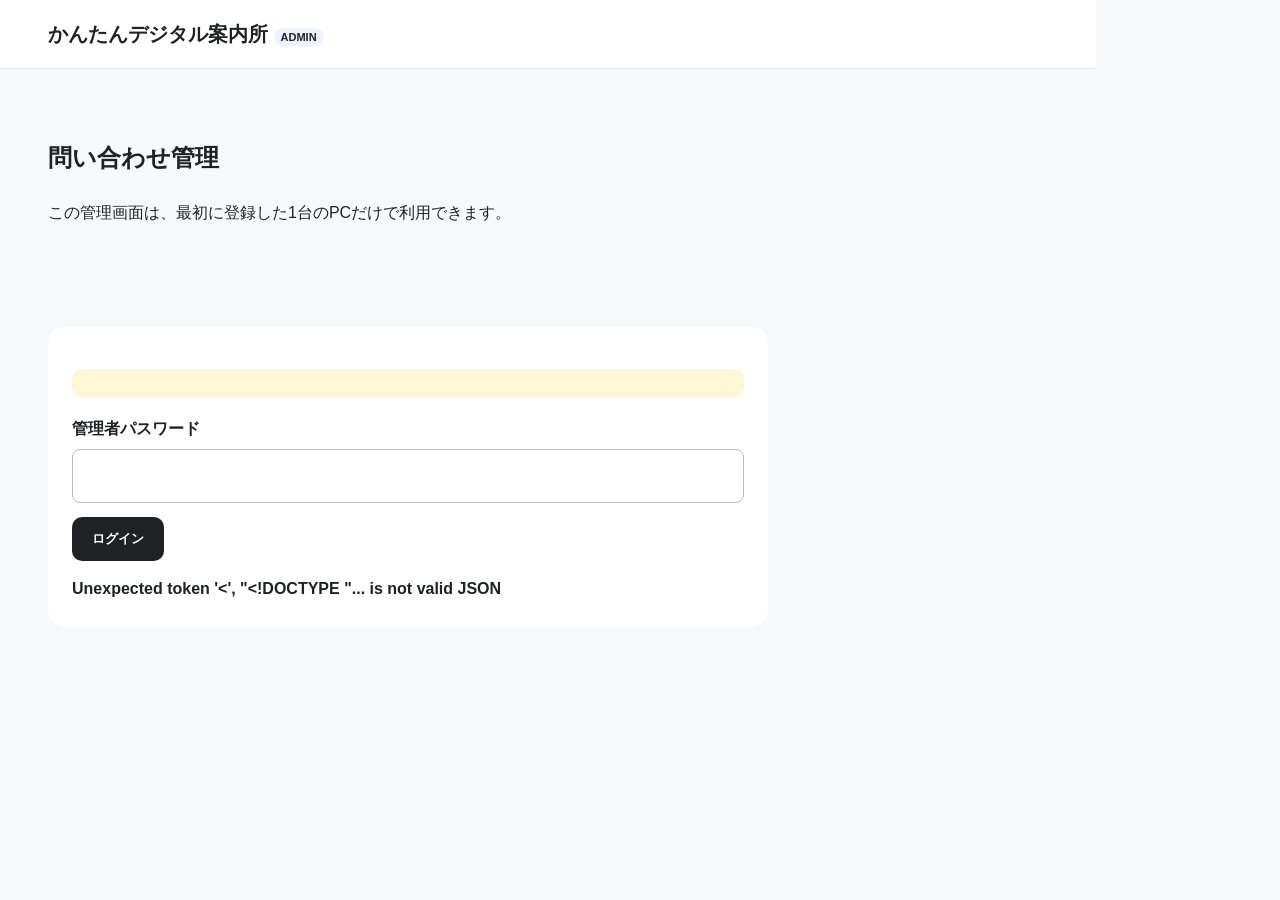
==== admin/index.html @ 95f30b55 "Add files via upload" ====
<!doctype html><html lang="ja"><head><meta charset="utf-8"><meta name="viewport" content="width=device-width,initial-scale=1"><meta name="robots" content="noindex,nofollow"><title>問い合わせ管理</title><link rel="stylesheet" href="../style.css"></head><body><header><div class="wrap"><a class="logo" href="../index.html">かんたんデジタル案内所 <span>ADMIN</span></a></div></header><main class="wrap"><section class="pagehead"><h1>問い合わせ管理</h1><p>この管理画面は、最初に登録した1台のPCだけで利用できます。</p></section>
<section id="loginPanel" class="form adminlogin" hidden><div id="loginNotice" class="notice"></div><label for="adminPassword">管理者パスワード</label><input id="adminPassword" type="password" autocomplete="current-password"><button id="loginButton" class="button" type="button">ログイン</button><div id="loginStatus" class="status"></div></section>
<section id="adminPanel" hidden><div class="adminbar"><button data-filter="unanswered">未回答</button><button data-filter="answered">回答済み</button><button data-filter="all">すべて</button><button id="reload">更新</button><button id="logout">ログアウト</button><button id="unregister" class="dangerbutton">このPCの管理者登録を解除</button></div><div id="adminStatus" class="status"></div><div id="list" class="adminlist"></div></section>
</main><script src="admin.js"></script></body></html>
---- style.css ----
:root{font-family:-apple-system,BlinkMacSystemFont,"Segoe UI","Noto Sans JP",sans-serif;color:#202124;background:#f7f8fa}*{box-sizing:border-box}body{margin:0;line-height:1.75}a{color:inherit}.wrap{width:min(100% - 32px,1000px);margin:auto}header{background:#fff;border-bottom:1px solid #e5e7eb;position:sticky;top:0;z-index:5}header .wrap{min-height:68px;display:flex;align-items:center;justify-content:space-between;gap:18px}.logo{text-decoration:none;font-weight:800;font-size:20px}.logo span{font-size:11px;background:#eef2ff;padding:3px 7px;border-radius:99px}nav{display:flex;gap:18px}nav a{text-decoration:none;font-weight:600}.hero{padding:72px 0 42px}.eyebrow{font-weight:700}.hero h1{font-size:clamp(34px,7vw,58px);line-height:1.2;margin:8px 0 18px}.hero>p:last-child{font-size:18px;max-width:700px}.ad{margin:0 0 52px}.ad small{display:block;text-align:center;color:#777}.adbox{min-height:100px;border:1px dashed #bbb;background:#fff;display:grid;place-content:center;text-align:center;color:#666}.adbox span{font-size:12px}section{margin-bottom:64px}h2{font-size:28px}.lead{color:#555}.cards{display:grid;grid-template-columns:repeat(2,1fr);gap:16px}.card{background:#fff;border:1px solid #e2e5e9;border-radius:16px;padding:24px;text-decoration:none;box-shadow:0 2px 8px #00000008;display:flex;flex-direction:column;gap:5px}.card b{font-size:21px}.card span{color:#555}.card em{font-style:normal;font-size:12px;margin-top:8px}.feedback{background:#fff;border-radius:18px;padding:30px}.button{display:inline-block;background:#202124;color:white;text-decoration:none;padding:13px 20px;border-radius:10px;font-weight:700}footer{text-align:center;padding:32px;color:#666;border-top:1px solid #ddd;background:white}.pagehead{padding:48px 0 20px}.topics{background:white;border-radius:16px;padding:20px}.topics li{margin:8px 0}.form{background:white;border-radius:16px;padding:24px;max-width:720px}.form label{display:block;font-weight:700;margin:16px 0 6px}.form input,.form select,.form textarea{width:100%;padding:12px;border:1px solid #bbb;border-radius:8px;font:inherit}.form textarea{min-height:180px}.notice{background:#fff7d6;padding:14px;border-radius:10px;margin:18px 0}.form button{border:0;cursor:pointer}.req{font-size:11px;margin-left:5px}.status{margin-top:14px;font-weight:700}@media(max-width:650px){header .wrap{align-items:flex-start;flex-direction:column;padding:14px 0}nav{font-size:14px;gap:12px}.hero{padding-top:45px}.cards{grid-template-columns:1fr}.card{padding:20px}h2{font-size:24px}}

/* Ninja AdMax responsive placement */
.ad-pc{position:fixed;right:12px;top:92px;width:160px;min-height:600px;text-align:center;z-index:3}
.ad-pc small,.ad-mobile small{display:block;color:#777;font-size:11px;margin-bottom:4px}
.ad-mobile{display:none;text-align:center;margin:18px auto 36px;min-height:50px;overflow:hidden}
@media (min-width:1200px){body{padding-right:184px}}
@media (max-width:1199px){.ad-pc{display:none}.ad-mobile{display:block}body{padding-right:0}}
.subbutton{display:inline-block;margin-left:12px;padding:11px 14px;border:1px solid #bbb;border-radius:10px;text-decoration:none;background:#fff}.successbox{text-align:center;padding:16px}.ticket{font-size:clamp(28px,7vw,44px);font-weight:900;letter-spacing:.08em;background:#f1f5f9;border-radius:12px;padding:14px;margin:10px 0 18px}.resultbox{margin-top:20px}.resultbox dl{display:grid;grid-template-columns:90px 1fr;gap:6px 12px}.resultbox dt{font-weight:700}.resultbox dd{margin:0}.answer{white-space:normal;background:#f1f5f9;padding:18px;border-radius:12px}.adminbar{display:flex;gap:8px;flex-wrap:wrap;margin-bottom:18px}.adminbar button{padding:9px 13px;border:1px solid #bbb;background:#fff;border-radius:9px;cursor:pointer}.adminlist{display:grid;gap:14px;margin-bottom:60px}.adminitem{background:#fff;border:1px solid #ddd;border-radius:14px;padding:18px}.adminmeta{margin-bottom:10px}.adminmessage{background:#f7f8fa;padding:14px;border-radius:9px;margin:10px 0}.adminitem textarea{width:100%;min-height:120px;padding:12px;border:1px solid #bbb;border-radius:8px;font:inherit;margin:8px 0}
@media(max-width:650px){.subbutton{display:block;margin:12px 0 0;text-align:center}.resultbox dl{grid-template-columns:1fr}.resultbox dt{margin-top:8px}}
.adminlogin{margin-bottom:60px}.adminlogin input{margin-bottom:14px}.dangerbutton{padding:9px 13px;border:1px solid #a33;background:#fff;border-radius:9px;cursor:pointer}.adminbar #logout{margin-left:auto}@media(max-width:650px){.adminbar #logout{margin-left:0}}
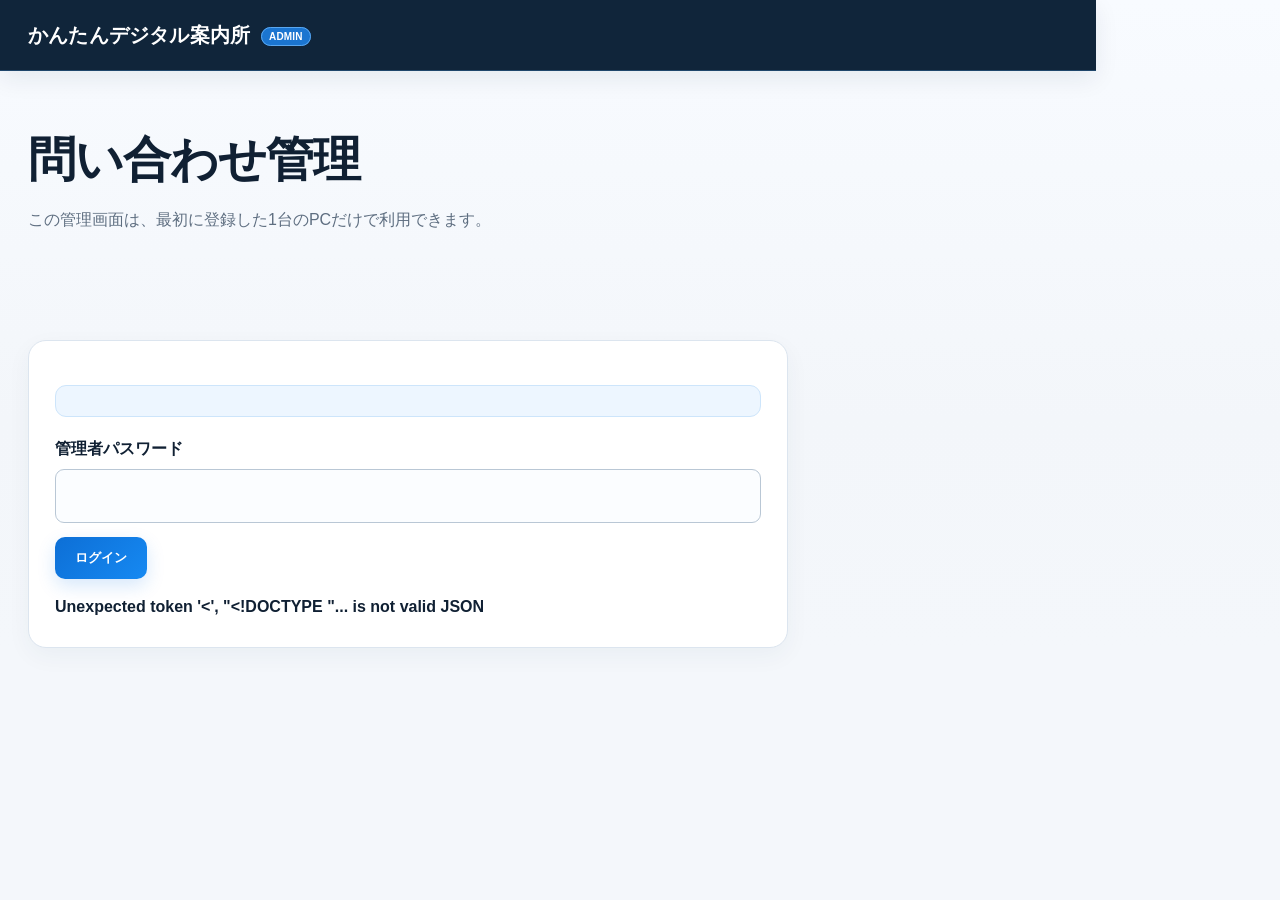
==== commit b65bf03e: "Add files via upload" ====
--- a/admin/index.html
+++ b/admin/index.html
@@ -1,4 +1,4 @@
-<!doctype html><html lang="ja"><head><meta charset="utf-8"><meta name="viewport" content="width=device-width,initial-scale=1"><meta name="robots" content="noindex,nofollow"><title>問い合わせ管理</title><link rel="stylesheet" href="../style.css"></head><body><header><div class="wrap"><a class="logo" href="../index.html">かんたんデジタル案内所 <span>ADMIN</span></a></div></header><main class="wrap"><section class="pagehead"><h1>問い合わせ管理</h1><p>この管理画面は、最初に登録した1台のPCだけで利用できます。</p></section>
+<!doctype html><html lang="ja"><head><meta charset="utf-8"><meta name="viewport" content="width=device-width,initial-scale=1"><meta name="robots" content="noindex,nofollow"><meta name="robots" content="noindex,nofollow"><title>問い合わせ管理</title><link rel="stylesheet" href="../style.css"></head><body><header><div class="wrap"><a class="logo" href="../index.html">かんたんデジタル案内所 <span>ADMIN</span></a></div></header><main class="wrap"><section class="pagehead"><h1>問い合わせ管理</h1><p>この管理画面は、最初に登録した1台のPCだけで利用できます。</p></section>
 <section id="loginPanel" class="form adminlogin" hidden><div id="loginNotice" class="notice"></div><label for="adminPassword">管理者パスワード</label><input id="adminPassword" type="password" autocomplete="current-password"><button id="loginButton" class="button" type="button">ログイン</button><div id="loginStatus" class="status"></div></section>
 <section id="adminPanel" hidden><div class="adminbar"><button data-filter="unanswered">未回答</button><button data-filter="answered">回答済み</button><button data-filter="all">すべて</button><button id="reload">更新</button><button id="logout">ログアウト</button><button id="unregister" class="dangerbutton">このPCの管理者登録を解除</button></div><div id="adminStatus" class="status"></div><div id="list" class="adminlist"></div></section>
 </main><script src="admin.js"></script></body></html>
--- a/style.css
+++ b/style.css
@@ -1,11 +1,22 @@
-:root{font-family:-apple-system,BlinkMacSystemFont,"Segoe UI","Noto Sans JP",sans-serif;color:#202124;background:#f7f8fa}*{box-sizing:border-box}body{margin:0;line-height:1.75}a{color:inherit}.wrap{width:min(100% - 32px,1000px);margin:auto}header{background:#fff;border-bottom:1px solid #e5e7eb;position:sticky;top:0;z-index:5}header .wrap{min-height:68px;display:flex;align-items:center;justify-content:space-between;gap:18px}.logo{text-decoration:none;font-weight:800;font-size:20px}.logo span{font-size:11px;background:#eef2ff;padding:3px 7px;border-radius:99px}nav{display:flex;gap:18px}nav a{text-decoration:none;font-weight:600}.hero{padding:72px 0 42px}.eyebrow{font-weight:700}.hero h1{font-size:clamp(34px,7vw,58px);line-height:1.2;margin:8px 0 18px}.hero>p:last-child{font-size:18px;max-width:700px}.ad{margin:0 0 52px}.ad small{display:block;text-align:center;color:#777}.adbox{min-height:100px;border:1px dashed #bbb;background:#fff;display:grid;place-content:center;text-align:center;color:#666}.adbox span{font-size:12px}section{margin-bottom:64px}h2{font-size:28px}.lead{color:#555}.cards{display:grid;grid-template-columns:repeat(2,1fr);gap:16px}.card{background:#fff;border:1px solid #e2e5e9;border-radius:16px;padding:24px;text-decoration:none;box-shadow:0 2px 8px #00000008;display:flex;flex-direction:column;gap:5px}.card b{font-size:21px}.card span{color:#555}.card em{font-style:normal;font-size:12px;margin-top:8px}.feedback{background:#fff;border-radius:18px;padding:30px}.button{display:inline-block;background:#202124;color:white;text-decoration:none;padding:13px 20px;border-radius:10px;font-weight:700}footer{text-align:center;padding:32px;color:#666;border-top:1px solid #ddd;background:white}.pagehead{padding:48px 0 20px}.topics{background:white;border-radius:16px;padding:20px}.topics li{margin:8px 0}.form{background:white;border-radius:16px;padding:24px;max-width:720px}.form label{display:block;font-weight:700;margin:16px 0 6px}.form input,.form select,.form textarea{width:100%;padding:12px;border:1px solid #bbb;border-radius:8px;font:inherit}.form textarea{min-height:180px}.notice{background:#fff7d6;padding:14px;border-radius:10px;margin:18px 0}.form button{border:0;cursor:pointer}.req{font-size:11px;margin-left:5px}.status{margin-top:14px;font-weight:700}@media(max-width:650px){header .wrap{align-items:flex-start;flex-direction:column;padding:14px 0}nav{font-size:14px;gap:12px}.hero{padding-top:45px}.cards{grid-template-columns:1fr}.card{padding:20px}h2{font-size:24px}}
+:root{font-family:-apple-system,BlinkMacSystemFont,"Segoe UI","Noto Sans JP",sans-serif;color:#102033;background:#f4f7fb;--navy:#0b2038;--navy2:#123b63;--blue:#1478e8;--blue2:#4ba3ff;--line:#dce5ef;--muted:#5e6e80;--panel:#fff;--soft:#eef5fc}*{box-sizing:border-box}html{scroll-behavior:smooth}body{margin:0;line-height:1.75;background:linear-gradient(180deg,#f8fbff 0,#f3f6fa 420px,#f4f7fb 100%)}a{color:inherit}.wrap{width:min(100% - 36px,1040px);margin:auto}header{background:rgba(9,30,52,.97);color:#fff;border-bottom:1px solid #1f466b;position:sticky;top:0;z-index:10;box-shadow:0 8px 24px #09203a14}header .wrap{min-height:70px;display:flex;align-items:center;justify-content:space-between;gap:18px}.logo{text-decoration:none;font-weight:850;font-size:20px;letter-spacing:.01em}.logo span{font-size:10px;background:#1b75d0;border:1px solid #5aa7ef;padding:3px 7px;border-radius:99px;margin-left:5px;vertical-align:2px}nav{display:flex;gap:6px;align-items:center}nav a{text-decoration:none;font-weight:650;font-size:14px;padding:9px 11px;border-radius:8px;color:#e7f1fb}nav a:hover{background:#ffffff14;color:#fff}.hero{position:relative;overflow:hidden;margin-top:26px;padding:68px 52px 58px;border-radius:24px;color:#fff;background:linear-gradient(125deg,#091d34 0%,#0e355b 56%,#1468aa 100%);box-shadow:0 18px 45px #16385d2b}.hero:before,.hero:after{content:"";position:absolute;border-radius:50%;pointer-events:none}.hero:before{width:420px;height:420px;right:-140px;top:-230px;background:radial-gradient(circle,#61b6ff55 0,#61b6ff10 45%,transparent 70%)}.hero:after{width:260px;height:260px;right:65px;bottom:-170px;border:1px solid #76bdff55;box-shadow:0 0 0 34px #76bdff0d,0 0 0 70px #76bdff0a}.hero>*{position:relative;z-index:1}.eyebrow{font-weight:750;color:#1d6cb5;letter-spacing:.03em}.hero .eyebrow{color:#8fcaff;margin:0}.hero h1{font-size:clamp(36px,6vw,62px);line-height:1.18;margin:8px 0 20px;letter-spacing:-.035em}.hero>p:last-child{font-size:17px;max-width:720px;margin-bottom:0;color:#e1edf8}.platform-note{margin-top:18px!important;font-size:13px!important;color:#b9cee1!important}.ad-mobile{display:none;text-align:center;margin:22px auto 36px;min-height:50px;overflow:hidden}.ad-pc{position:fixed;right:12px;top:92px;width:160px;min-height:600px;text-align:center;z-index:3}.ad-pc small,.ad-mobile small{display:block;color:#758394;font-size:11px;margin-bottom:4px}section{margin-bottom:66px}h1,h2,h3{letter-spacing:-.02em}h2{font-size:28px}.section-title{display:flex;align-items:end;justify-content:space-between;gap:16px;margin-bottom:18px}.section-title h2{margin:0}.section-title p{margin:0;color:var(--muted);font-size:14px}.lead{color:var(--muted)}.cards{display:grid;grid-template-columns:repeat(2,1fr);gap:16px}.card{position:relative;background:linear-gradient(145deg,#fff,#fbfdff);border:1px solid var(--line);border-radius:18px;padding:24px 56px 24px 24px;text-decoration:none;box-shadow:0 8px 24px #16395b0c;display:flex;flex-direction:column;gap:5px;transition:transform .16s,border-color .16s,box-shadow .16s}.card:after{content:"›";position:absolute;right:20px;top:50%;transform:translateY(-50%);width:30px;height:30px;border-radius:50%;display:grid;place-items:center;background:#e9f3ff;color:var(--blue);font-size:23px;font-weight:700}.card:hover{transform:translateY(-2px);border-color:#b9d6f3;box-shadow:0 14px 32px #16395b17}.card b{font-size:20px;color:#10243b}.card span{color:var(--muted)}.card em{font-style:normal;font-size:12px;margin-top:8px;color:#1372ce;font-weight:700}.category-card{min-height:126px;padding-left:82px}.category-card .icon{position:absolute;left:22px;top:24px;width:44px;height:44px;border-radius:13px;display:grid;place-items:center;background:linear-gradient(145deg,#0f4c7f,#1786e9);color:#fff;font-size:21px;box-shadow:0 7px 16px #167dd32b}.feedback,.beta-note{background:linear-gradient(135deg,#0d2742,#123f69);color:#fff;border-radius:20px;padding:32px;box-shadow:0 15px 35px #102f4d20}.feedback h2,.beta-note h2{margin-top:0}.feedback p,.beta-note p{color:#d9e7f4}.button{display:inline-block;background:linear-gradient(135deg,#0d6fd6,#1689f2);color:#fff;text-decoration:none;padding:12px 20px;border-radius:10px;font-weight:750;box-shadow:0 7px 18px #1478e82b;border:0;cursor:pointer}.button:hover{filter:brightness(1.05)}.subbutton{display:inline-block;margin-left:12px;padding:11px 14px;border:1px solid #b9c7d5;border-radius:10px;text-decoration:none;background:#fff;color:#17314b;font-weight:700}.subbutton:hover{background:#f5f9fd}footer{text-align:center;padding:34px;color:#738092;border-top:1px solid #dce4ec;background:#fff}.pagehead{padding:54px 0 24px}.pagehead h1{font-size:clamp(34px,5vw,48px);line-height:1.25;margin:5px 0 12px}.pagehead p{color:var(--muted);max-width:760px}.topics,.form,.adminitem{background:#fff;border:1px solid var(--line);border-radius:18px;padding:26px;box-shadow:0 8px 24px #16395b0c}.topics h2{margin-top:0}.topics li{margin:9px 0}.form{max-width:760px}.form label{display:block;font-weight:750;margin:16px 0 6px}.form input,.form select,.form textarea{width:100%;padding:12px 13px;border:1px solid #b9c7d5;border-radius:9px;font:inherit;background:#fbfdff;color:#102033;outline:none}.form input:focus,.form select:focus,.form textarea:focus{border-color:#2786e2;box-shadow:0 0 0 3px #2786e21a}.form textarea{min-height:180px}.notice{background:#edf6ff;border:1px solid #cde5fb;color:#234866;padding:15px 16px;border-radius:11px;margin:18px 0}.form button{border:0;cursor:pointer}.req{font-size:11px;margin-left:5px;color:#d43d3d}.status{margin-top:14px;font-weight:700}.successbox{text-align:center;padding:16px}.ticket{font-size:clamp(25px,6vw,42px);font-weight:900;letter-spacing:.07em;background:#edf5fd;border:1px solid #d3e5f7;color:#0e4779;border-radius:12px;padding:14px;margin:10px 0 18px}.copy-ticket{display:inline-block!important;background:#0f2740!important;color:#fff!important;border:1px solid #0f2740!important;border-radius:10px!important;padding:11px 17px!important;font-weight:750!important;text-decoration:none!important;box-shadow:0 5px 14px #0f274026;transition:background .15s,transform .05s}.copy-ticket:hover{background:#173c60!important}.copy-ticket:active{transform:translateY(1px)}.copy-status{min-height:1.75em;font-weight:700;color:#235b8d}.resultbox{margin-top:20px}.resultbox dl{display:grid;grid-template-columns:90px 1fr;gap:6px 12px}.resultbox dt{font-weight:700}.resultbox dd{margin:0}.answer{white-space:normal;background:#edf5fd;padding:18px;border-radius:12px}.answer-check-guide{margin-top:24px;padding-top:18px;border-top:1px solid var(--line)}.answer-check-guide p{margin:0 0 9px;font-weight:700;color:#213d58}.answer-check-button{margin-left:0}.adminbar{display:flex;gap:8px;flex-wrap:wrap;margin-bottom:18px}.adminbar button{padding:9px 13px;border:1px solid #b9c7d5;background:#fff;border-radius:9px;cursor:pointer}.adminlist{display:grid;gap:14px;margin-bottom:60px}.adminmeta{margin-bottom:10px}.adminmessage{background:#f1f6fb;padding:14px;border-radius:9px;margin:10px 0}.adminitem textarea{width:100%;min-height:120px;padding:12px;border:1px solid #b9c7d5;border-radius:8px;font:inherit;margin:8px 0}.adminlogin{margin-bottom:60px}.adminlogin input{margin-bottom:14px}.dangerbutton{padding:9px 13px;border:1px solid #a33!important;color:#922;background:#fff!important;border-radius:9px;cursor:pointer}.adminbar #logout{margin-left:auto}.tool-list{display:grid;gap:20px}.tool-card{background:#fff;border:1px solid var(--line);border-radius:20px;padding:28px;box-shadow:0 10px 28px #16395b0d;position:relative;overflow:hidden}.tool-card:before{content:"";position:absolute;left:0;top:0;bottom:0;width:4px;background:linear-gradient(#1586ed,#0d4d86)}.tool-card h2{margin:6px 0 8px}.tool-card p{max-width:720px;color:#4f6275}.tool-card ul{padding-left:1.4em}.tool-status{display:inline-block;background:#e8f4ff;color:#0e6cc5;border:1px solid #cbe5fb;border-radius:99px;padding:4px 10px;font-size:12px;font-weight:750}.tool-actions{display:flex;gap:10px;align-items:center;flex-wrap:wrap;margin-top:20px}.tool-actions .subbutton{margin-left:0}.category-intro{display:grid;grid-template-columns:1fr auto;align-items:center;gap:30px}.category-mark{width:108px;height:108px;border-radius:28px;background:linear-gradient(145deg,#0e3152,#1686e8);display:grid;place-items:center;color:#fff;font-size:48px;box-shadow:0 14px 28px #126caf2a}.topic-links{display:grid;gap:12px}.topic-link{display:flex;align-items:center;justify-content:space-between;gap:16px;padding:17px 18px;background:#fff;border:1px solid var(--line);border-radius:13px;text-decoration:none}.topic-link strong{color:#18314b}.topic-link span{color:#667789;font-size:14px}.topic-link:after{content:"›";color:#167ee2;font-size:24px}.soon{font-size:12px;background:#eef4fa;color:#587087;border-radius:99px;padding:3px 8px}.home-tools{margin-top:10px}@media (min-width:1200px){body{padding-right:184px}}@media (max-width:1199px){.ad-pc{display:none}.ad-mobile{display:block}body{padding-right:0}}@media(max-width:650px){.wrap{width:min(100% - 24px,1040px)}header .wrap{min-height:auto;align-items:flex-start;flex-direction:column;padding:13px 0 11px}nav{font-size:13px;gap:2px;flex-wrap:wrap}nav a{padding:6px 8px}.hero{margin-top:14px;padding:42px 24px 34px;border-radius:18px}.hero h1{font-size:38px}.hero>p:last-child{font-size:16px}.cards{grid-template-columns:1fr}.card{padding:20px 52px 20px 20px}.category-card{padding-left:74px}.category-card .icon{left:18px;top:20px}h2{font-size:24px}.pagehead{padding-top:38px}.category-intro{grid-template-columns:1fr}.category-mark{display:none}.tool-card{padding:21px}.tool-actions{align-items:stretch;flex-direction:column}.tool-actions .button,.tool-actions .subbutton{text-align:center;margin:0}.subbutton{display:block;margin:12px 0 0;text-align:center}.resultbox dl{grid-template-columns:1fr}.resultbox dt{margin-top:8px}.adminbar #logout{margin-left:0}.feedback,.beta-note{padding:24px}}
 
-/* Ninja AdMax responsive placement */
-.ad-pc{position:fixed;right:12px;top:92px;width:160px;min-height:600px;text-align:center;z-index:3}
-.ad-pc small,.ad-mobile small{display:block;color:#777;font-size:11px;margin-bottom:4px}
-.ad-mobile{display:none;text-align:center;margin:18px auto 36px;min-height:50px;overflow:hidden}
-@media (min-width:1200px){body{padding-right:184px}}
-@media (max-width:1199px){.ad-pc{display:none}.ad-mobile{display:block}body{padding-right:0}}
-.subbutton{display:inline-block;margin-left:12px;padding:11px 14px;border:1px solid #bbb;border-radius:10px;text-decoration:none;background:#fff}.successbox{text-align:center;padding:16px}.ticket{font-size:clamp(28px,7vw,44px);font-weight:900;letter-spacing:.08em;background:#f1f5f9;border-radius:12px;padding:14px;margin:10px 0 18px}.resultbox{margin-top:20px}.resultbox dl{display:grid;grid-template-columns:90px 1fr;gap:6px 12px}.resultbox dt{font-weight:700}.resultbox dd{margin:0}.answer{white-space:normal;background:#f1f5f9;padding:18px;border-radius:12px}.adminbar{display:flex;gap:8px;flex-wrap:wrap;margin-bottom:18px}.adminbar button{padding:9px 13px;border:1px solid #bbb;background:#fff;border-radius:9px;cursor:pointer}.adminlist{display:grid;gap:14px;margin-bottom:60px}.adminitem{background:#fff;border:1px solid #ddd;border-radius:14px;padding:18px}.adminmeta{margin-bottom:10px}.adminmessage{background:#f7f8fa;padding:14px;border-radius:9px;margin:10px 0}.adminitem textarea{width:100%;min-height:120px;padding:12px;border:1px solid #bbb;border-radius:8px;font:inherit;margin:8px 0}
-@media(max-width:650px){.subbutton{display:block;margin:12px 0 0;text-align:center}.resultbox dl{grid-template-columns:1fr}.resultbox dt{margin-top:8px}}
-.adminlogin{margin-bottom:60px}.adminlogin input{margin-bottom:14px}.dangerbutton{padding:9px 13px;border:1px solid #a33;background:#fff;border-radius:9px;cursor:pointer}.adminbar #logout{margin-left:auto}@media(max-width:650px){.adminbar #logout{margin-left:0}}
+/* Ver.8 visual icons */
+.visual-icon{width:48px;height:48px;border-radius:14px;display:grid;place-items:center;background:#eaf4ff;flex:0 0 auto}
+.visual-icon svg{width:38px;height:38px;fill:none;stroke:#0877dc;stroke-width:3;stroke-linecap:round;stroke-linejoin:round}
+.visual-icon svg .fill{fill:#56aaf4;stroke:#0877dc}
+.visual-icon svg .dot{fill:#0877dc;stroke:none}
+.home-icon svg{stroke:#f06a25}.home-icon svg .fill{fill:#5db8f6;stroke:#1684dd}
+.plus-icon svg{stroke:#0877dc;stroke-width:5}
+.car-icon svg{stroke:#126fca}.car-icon svg .fill{fill:#ffd25b;stroke:#126fca}
+.food-icon svg{stroke:#1684dd}.food-icon svg .food-main{fill:#f35d55;stroke:#d94444}
+.category-card .visual-icon{position:absolute;left:20px;top:23px}
+.tool-home-card{padding-left:88px;min-height:150px;justify-content:center}
+.tool-home-card .visual-icon{position:absolute;left:24px;top:50%;transform:translateY(-50%)}
+.tool-title-row{display:flex;align-items:center;gap:14px;margin:6px 0 8px}.tool-title-row h2{margin:0}
+.visual-category{background:transparent!important;box-shadow:none!important}.visual-category .visual-icon{width:96px;height:96px;border-radius:26px}.visual-category .visual-icon svg{width:72px;height:72px}
+.article-prep-notice{margin:30px 0 42px;padding:18px 22px;border:1px solid #c8def3;border-left:4px solid #1478e8;border-radius:14px;background:#f3f9ff;color:#24435f}
+.article-prep-notice strong{display:block;color:#0d4f8c;font-size:18px;margin-bottom:4px}.article-prep-notice p{margin:0;color:#526b81}.article-prep-notice.compact{margin:0 0 28px}
+.legal-card{background:#fff;border:1px solid var(--line);border-radius:18px;padding:30px;box-shadow:0 8px 24px #16395b0c}.legal-card h2{font-size:21px;margin:28px 0 8px}.legal-card h2:first-child{margin-top:0}.legal-card p{color:#4f6275}
+footer a{color:#486b8c;text-decoration:none}footer a:hover{text-decoration:underline}
+.ad-pc small,.ad-mobile small{display:none!important}
+@media(max-width:650px){.category-card .visual-icon{left:16px;top:18px;width:44px;height:44px}.category-card .visual-icon svg{width:34px;height:34px}.tool-home-card{padding-left:76px}.tool-home-card .visual-icon{left:17px}.article-prep-notice{padding:16px 17px}.legal-card{padding:21px}}
